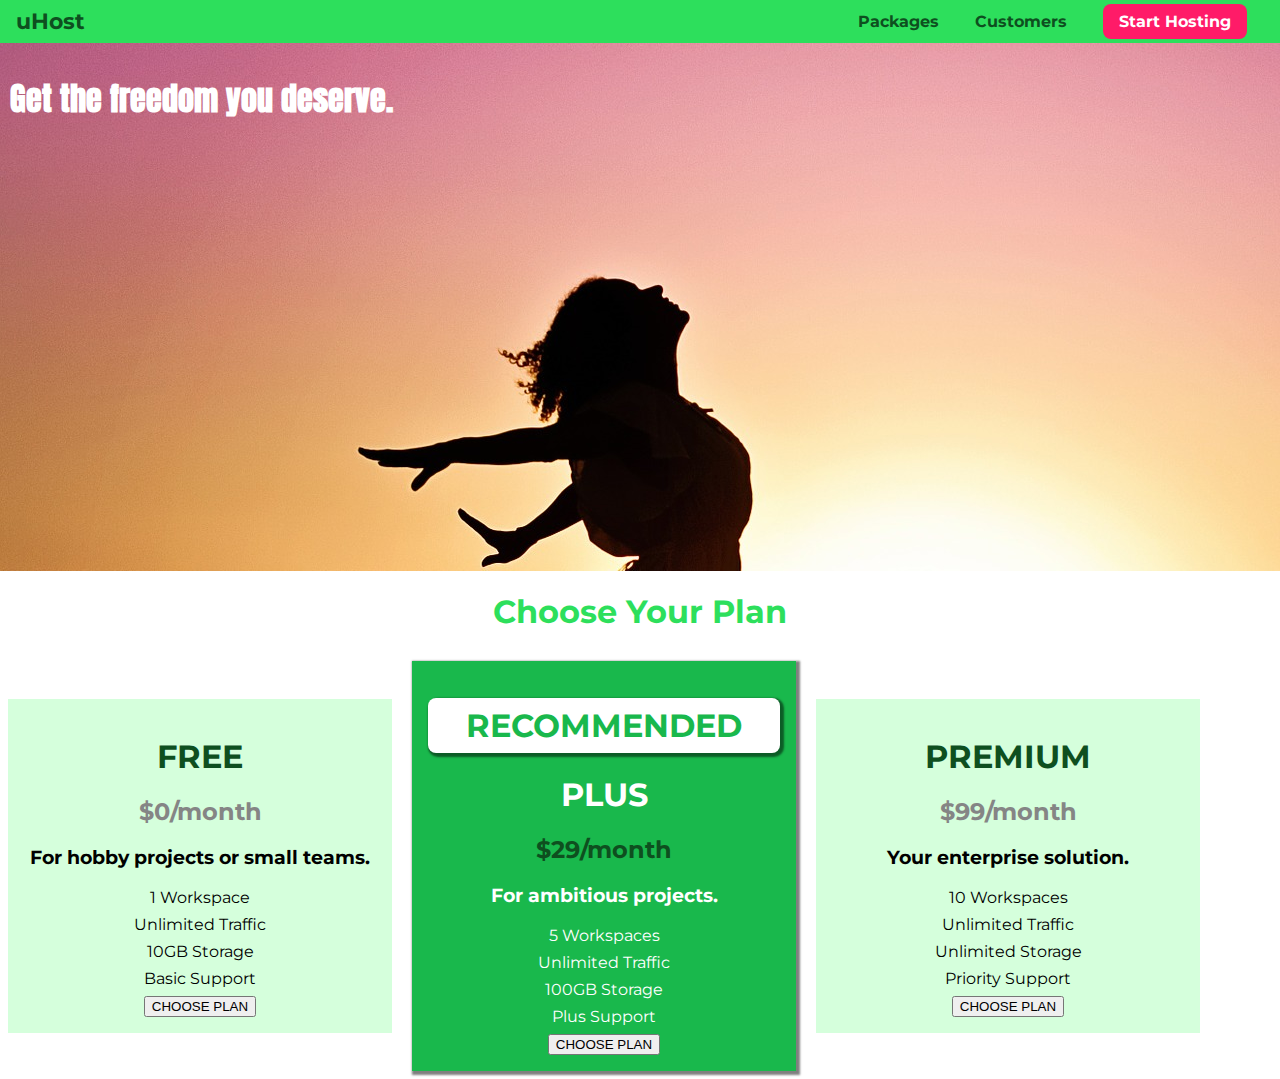
==== index.html @ 7f355e59 "Styling the price and the title of the plans" ====
<!DOCTYPE html>
<html lang="en">

<head>
    <meta charset="UTF-8">
    <meta http-equiv="X-UA-Compatible" content="ie=edge">
    <title>uHost</title>
    <link rel="shortcut icon" href="favicon.png">
    <link href="https://fonts.googleapis.com/css?family=Anton&display=swap" rel="stylesheet">
    <link href="https://fonts.googleapis.com/css?family=Montserrat:400,700&display=swap" rel="stylesheet">
    <link rel="stylesheet" href="main.css">
</head>

<body>
    <header class="main-header">
        <div>
            <a href="index.html" class="main-header__brand">
                uHost
            </a>
        </div>
        <nav class="main-nav">
            <ul class="main-nav__items">
                <li class="main-nav__item">
                    <a href="packages/index.html">Packages</a>
                </li>
                <li class="main-nav__item">
                    <a href="customers/index.html">Customers</a>
                </li>
                <li class="main-nav__item main-nav__item--cta">
                    <a href="start-hosting/index.html">Start Hosting</a>
                </li>
            </ul>
        </nav>
    </header>
    <main>
        <section id="product-overview">
            <h1>Get the freedom you deserve.</h1>
        </section>
        <section id="plans">
            <h1 class="section-title">Choose Your Plan</h1>
            <div>
                <article class="plan">
                    <h1 class="plan__title">FREE</h1>
                    <h2 class="plan__price">$0/month</h2>
                    <h3>For hobby projects or small teams.</h3>
                    <ul class ="plan__features">
                        <li>1 Workspace</li>
                        <li>Unlimited Traffic</li>
                        <li>10GB Storage</li>
                        <li>Basic Support</li>
                    </ul>
                    <div>
                        <button>CHOOSE PLAN</button>
                    </div>
                </article>
                <article class="plan plan--highlighted">
                    <h1 class="plan__annotation">RECOMMENDED</h1>
                    <h1 class="plan__title">PLUS</h1>
                    <h2 class="plan__price">$29/month</h2>
                    <h3>For ambitious projects.</h3>
                    <ul class ="plan__features">
                        <li>5 Workspaces</li>
                        <li>Unlimited Traffic</li>
                        <li>100GB Storage</li>
                        <li>Plus Support</li>
                    </ul>
                    <div>
                        <button>CHOOSE PLAN</button>
                    </div>
                </article>
                <article class="plan">
                    <h1 class="plan__title">PREMIUM</h1>
                    <h2 class="plan__price">$99/month</h2>
                    <h3>Your enterprise solution.</h3>
                    <ul class ="plan__features">
                        <li>10 Workspaces</li>
                        <li>Unlimited Traffic</li>
                        <li>Unlimited Storage</li>
                        <li>Priority Support</li>
                    </ul>
                    <div>
                        <button>CHOOSE PLAN</button>
                    </div>
                </article>
            </div>
        </section>
    </main>
</body>

</html>
---- main.css ----
* {
    box-sizing: border-box;
}
body{
    font-family: 'Montserrat', sans-serif;
    margin:0; 
}

#product-overview{
    background:url("freedom.jpg");
    width:100%;
    height:528px;
    padding: 10px;
    }

.section-title{
    color:#2ddf5c;
    text-align: center;
}


#product-overview h1{
    color:white;
    font-family: 'Anton', sans-serif;
}

.plan{
    background: #d5ffdc;
    text-align: center;
    padding:16px;
    margin: 8px;
    display:inline-block;
    width:30%;
    vertical-align: middle;
}
.plan--highlighted{
    background:#19b84c;
    color:white;
    box-shadow: 2px 2px 2px 2px rgb(0, 0, 0,0.5);
    
}
.plan__annotation {
    background:white;
    color:#19b84c;
    padding: 8px;
    box-shadow: 2px 2px 2px 2px rgba(0, 0, 0, 0.5);
    border-radius: 8px;
}
.plan__title {
    color:#0e4f1f;
}
.plan__price{
    color:#858585;
}
.plan--highlighted .plan__title{
    color:white;
}
.plan--highlighted .plan__price {
    color:#0e4f1f;
}

.plan__features{
    padding:0;
    margin:0;
    list-style: none;
    text-align: center;
}
.plan__features li {
    margin: 8px 0;
    
}
 /* h1{
    font-family: sans-serif;
}  */

.main-header{
    background:#2ddf5c;
    padding:8px 16px;
    width: 100%;   
}
.main-header>div{
    display:inline-block;
    vertical-align: middle;
}
.main-header__brand{
    color:#0e4f1f;
    text-decoration: none;
    font-weight: bold;
    font-size:22px;
}
.main-nav{
    display:inline-block;
    text-align: right;
    width: calc(100% - 74px);
    vertical-align: middle;
}
.main-nav__items{
     margin:0;
     padding:0;
     list-style: none;
}
.main-nav__item{
    display: inline-block;
    margin: 0 16px;
}
.main-nav__item a{
    color:#0e4f1f;
    text-decoration: none;
    font-weight: bold;
    padding: 3px 0 ;
}
.main-nav__item a:active,
.main-nav__item a:hover{
    color:white;
    border-bottom: 5px solid white;
}
.main-nav__item--cta a{
    color:white;
    background:#ff1b68;
    padding: 8px 16px;
    border-radius: 8px;
}
.main-nav__item--cta a:active,
.main-nav__item--cta a:hover{
color:#ff1b68;
background:white;
border:none;
}
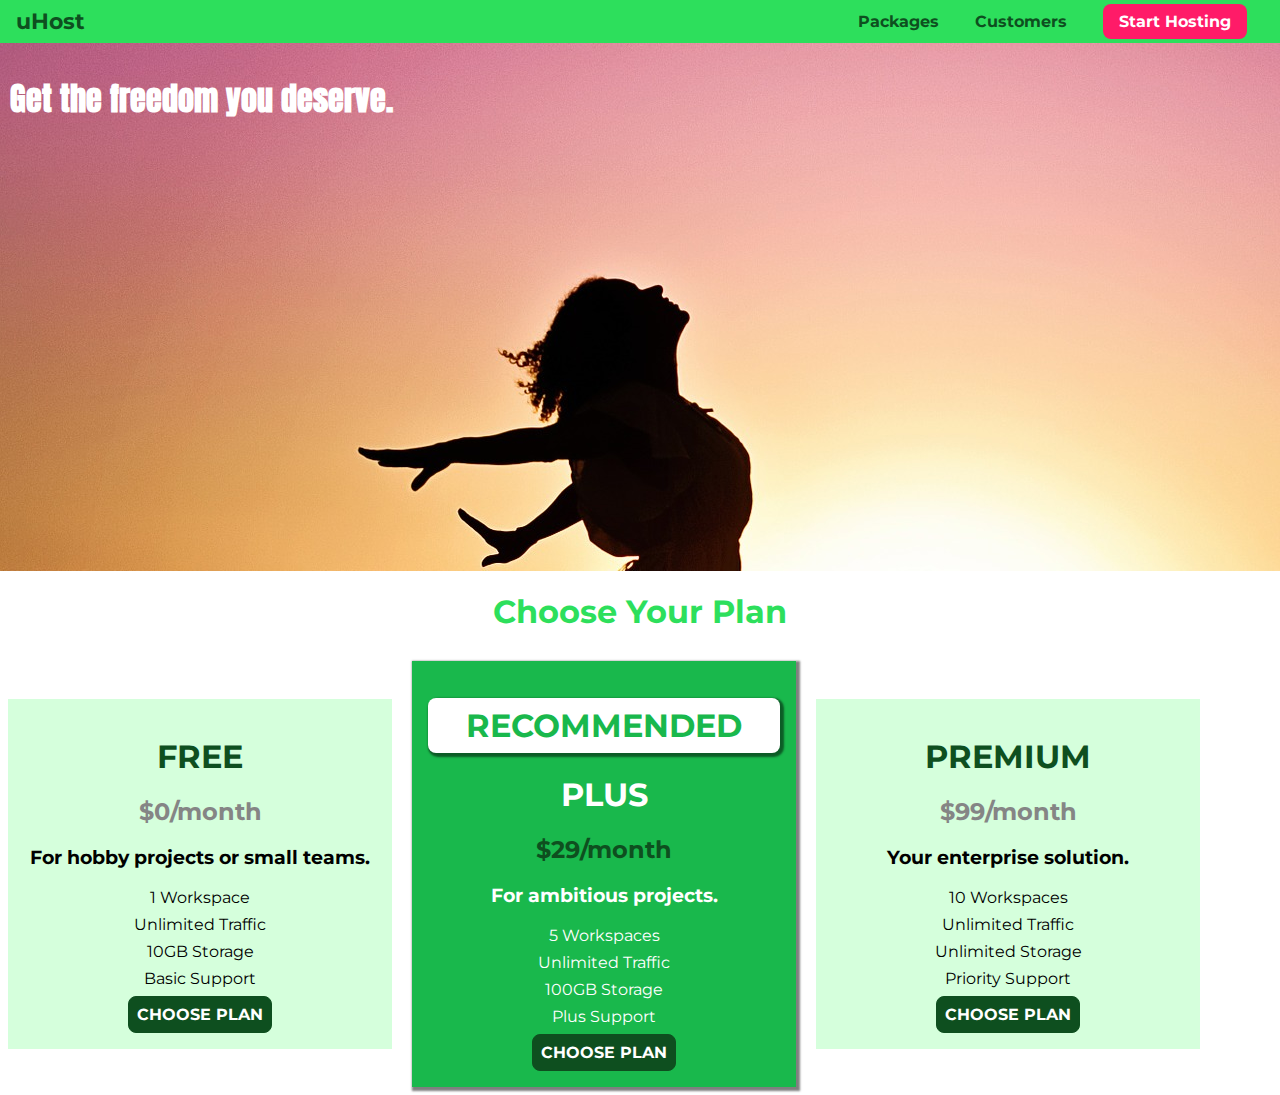
==== commit 449ba70c: "Styling the buttons" ====
--- a/index.html
+++ b/index.html
@@ -50,7 +50,7 @@
                         <li>Basic Support</li>
                     </ul>
                     <div>
-                        <button>CHOOSE PLAN</button>
+                        <button class="button">CHOOSE PLAN</button>
                     </div>
                 </article>
                 <article class="plan plan--highlighted">
@@ -65,7 +65,7 @@
                         <li>Plus Support</li>
                     </ul>
                     <div>
-                        <button>CHOOSE PLAN</button>
+                        <button class="button">CHOOSE PLAN</button>
                     </div>
                 </article>
                 <article class="plan">
@@ -79,7 +79,7 @@
                         <li>Priority Support</li>
                     </ul>
                     <div>
-                        <button>CHOOSE PLAN</button>
+                        <button class="button">CHOOSE PLAN</button>
                     </div>
                 </article>
             </div>
--- a/main.css
+++ b/main.css
@@ -69,6 +69,22 @@
     margin: 8px 0;
     
 }
+
+.button {
+background:#0e4f1f;
+color:white;
+font:inherit;
+border:1.5px solid #0e4f1f;
+padding:8px;
+border-radius: 8px;
+font-weight: bold;
+cursor:pointer;
+}
+.button:active,
+.button:hover{
+    background:white;
+    color:#0e4f1f;
+}
  /* h1{
     font-family: sans-serif;
 }  */
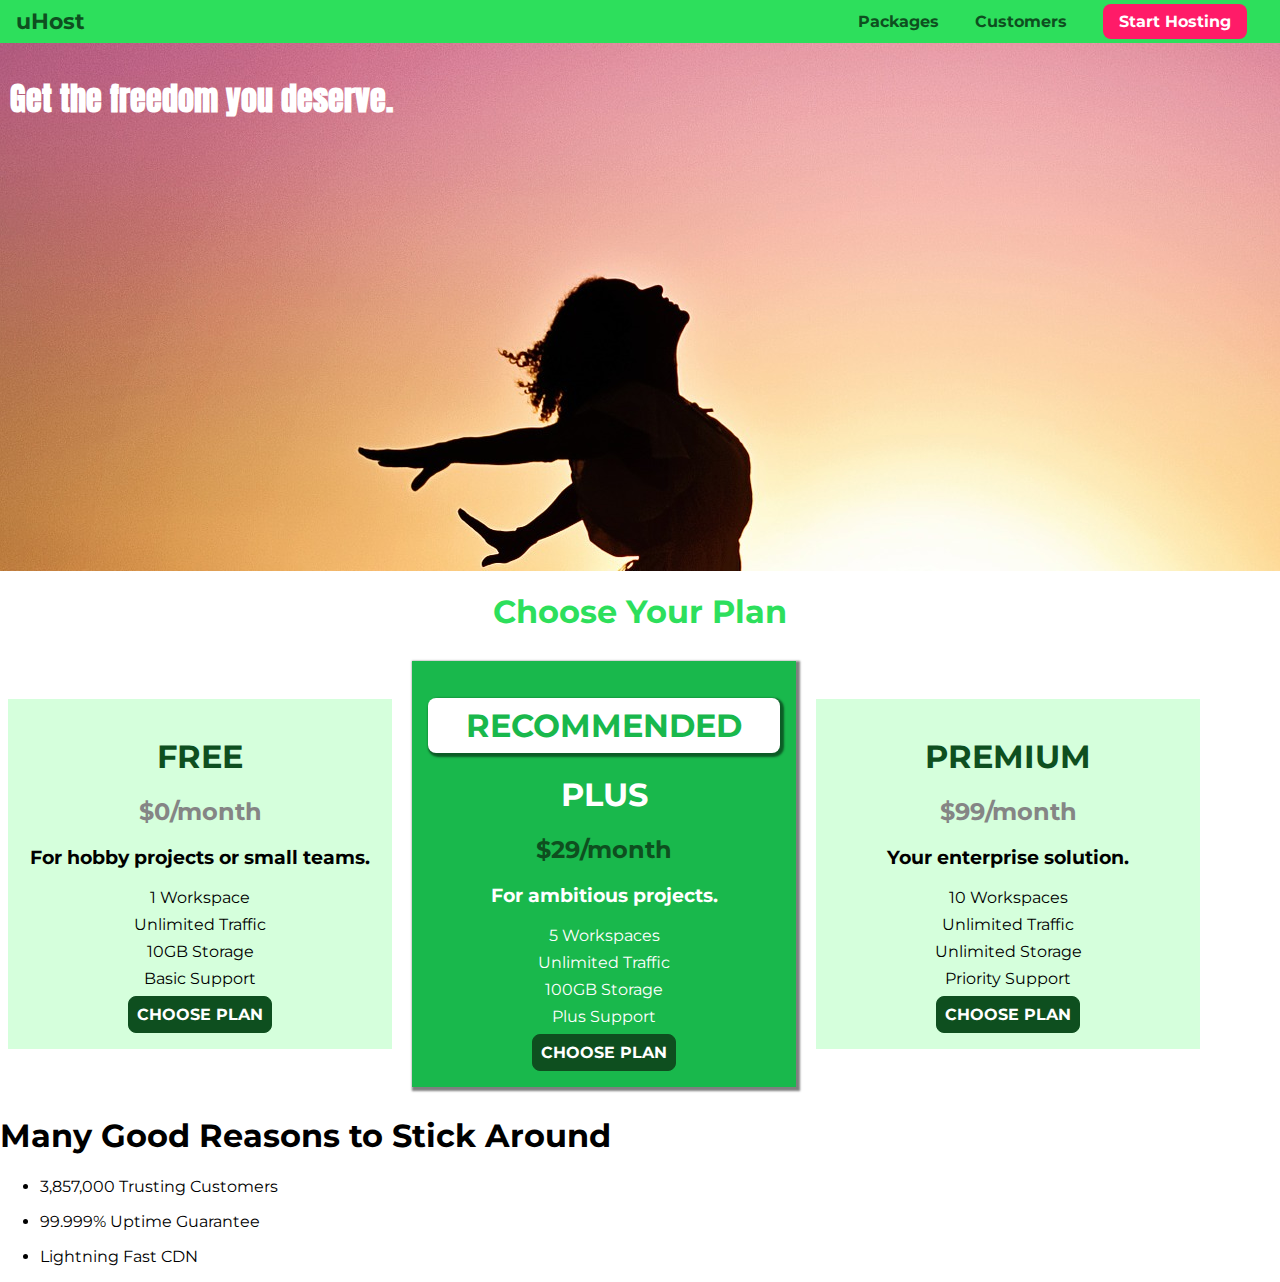
==== commit 39a141cc: "Adding Core-feature to the page" ====
--- a/index.html
+++ b/index.html
@@ -84,6 +84,29 @@
                 </article>
             </div>
         </section>
+        <section>
+            <h1>Many Good Reasons to Stick Around</h1>
+            <ul>
+                <li>
+                    <div>
+
+                    </div>
+                    <p>3,857,000 Trusting Customers</p>
+                </li>
+                <li>
+                    <div>
+
+                    </div>
+                    <p>99.999% Uptime Guarantee</p>
+                </li>
+                <li>
+                    <div>
+
+                    </div>
+                    <p>Lightning Fast CDN</p>
+                </li>
+            </ul>
+        </section>
     </main>
 </body>
 
--- a/main.css
+++ b/main.css
@@ -37,8 +37,8 @@
     background:#19b84c;
     color:white;
     box-shadow: 2px 2px 2px 2px rgb(0, 0, 0,0.5);
-    
 }
+
 .plan__annotation {
     background:white;
     color:#19b84c;
@@ -80,10 +80,15 @@
 font-weight: bold;
 cursor:pointer;
 }
+
 .button:active,
 .button:hover{
     background:white;
     color:#0e4f1f;
+}
+
+.button:focus{
+    outline:none;
 }
  /* h1{
     font-family: sans-serif;
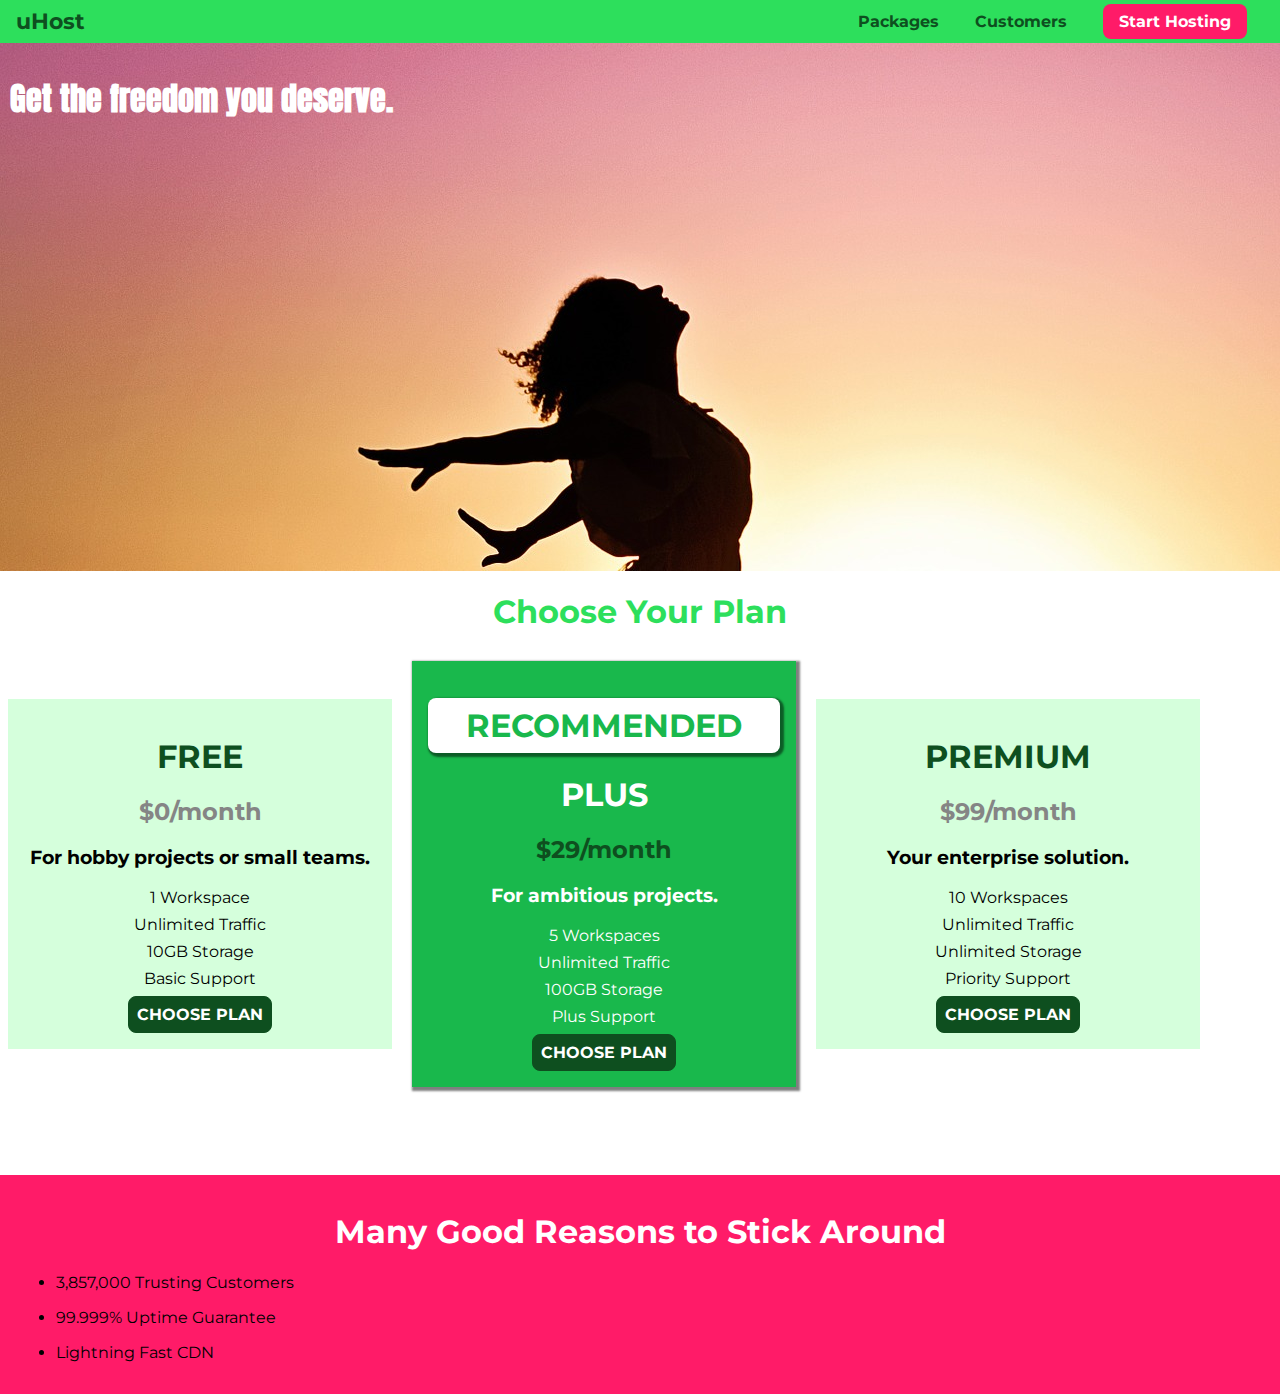
==== commit 36df9e3c: "Styling the headling of the core feature section" ====
--- a/index.html
+++ b/index.html
@@ -84,8 +84,8 @@
                 </article>
             </div>
         </section>
-        <section>
-            <h1>Many Good Reasons to Stick Around</h1>
+        <section id="key-features">
+            <h1 class="section-title">Many Good Reasons to Stick Around</h1>
             <ul>
                 <li>
                     <div>
--- a/main.css
+++ b/main.css
@@ -90,6 +90,16 @@
 .button:focus{
     outline:none;
 }
+
+#key-features{
+    background:#ff1b68;
+    margin-top: 80px;
+    padding:16px;
+}
+
+#key-features .section-title{
+    color:white;
+}
  /* h1{
     font-family: sans-serif;
 }  */
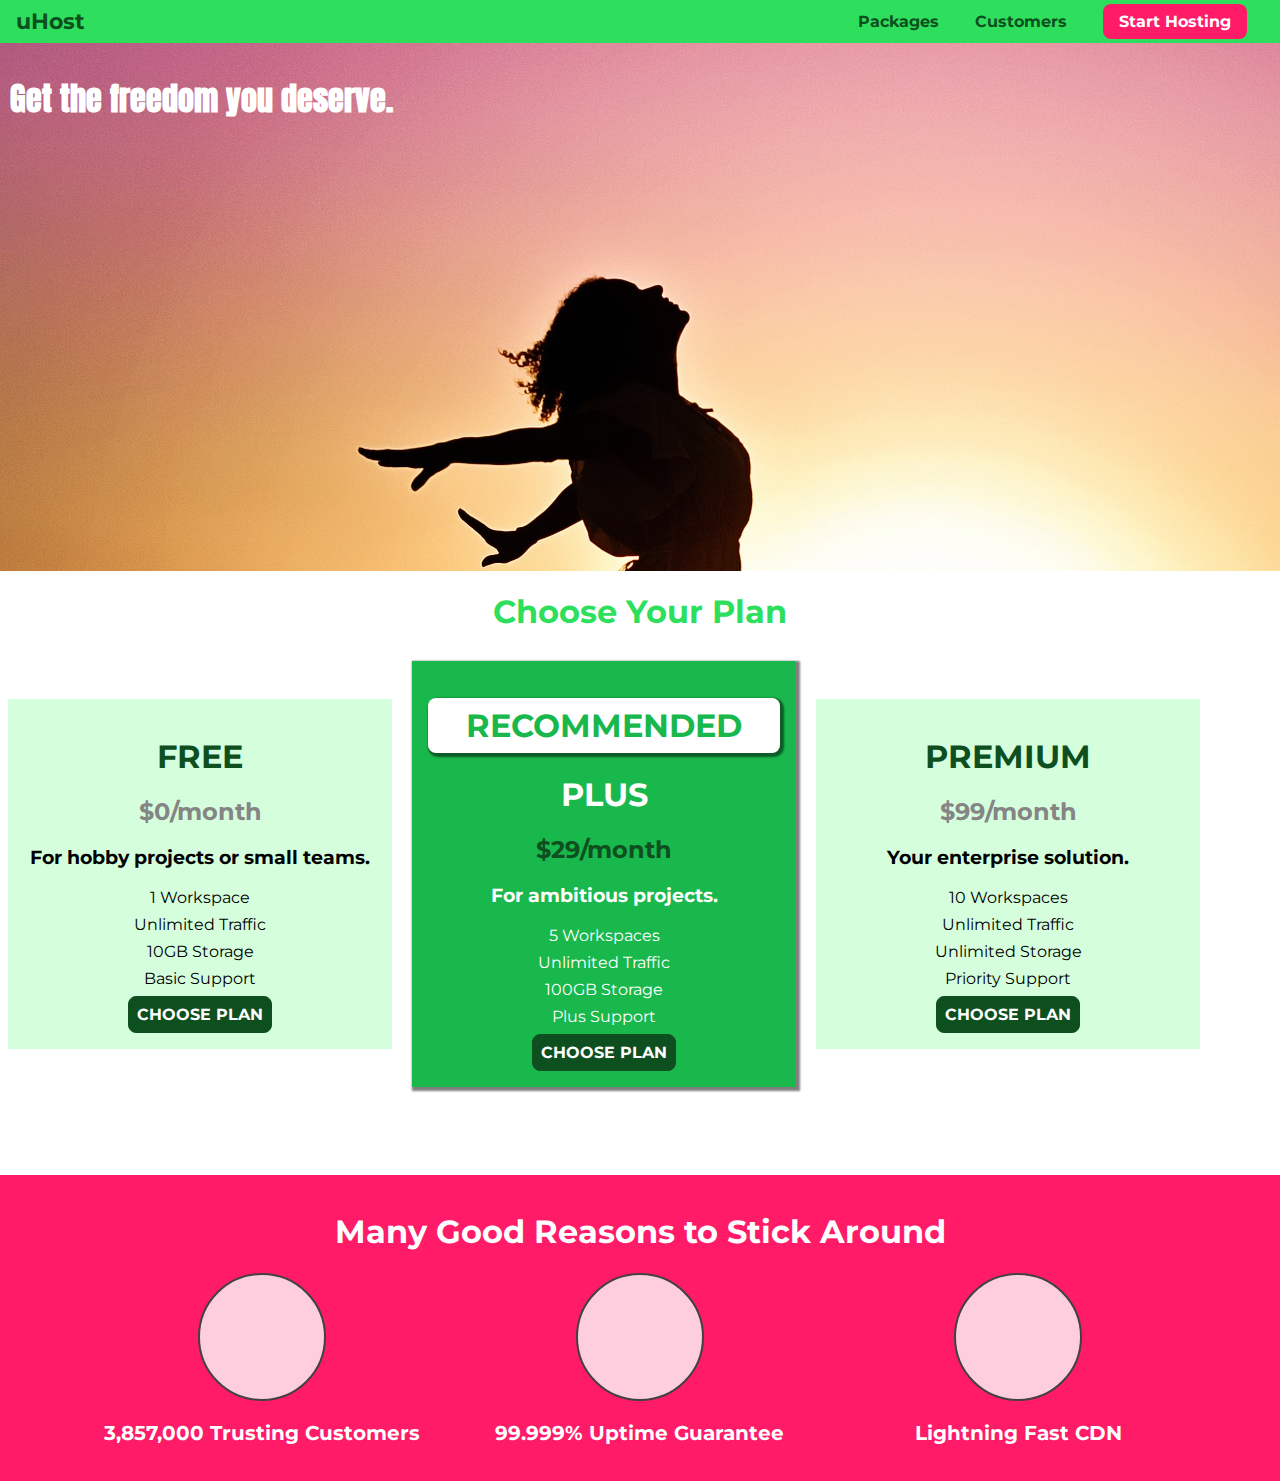
==== commit a840e774: "preparing the Content of the Key Feature Area" ====
--- a/index.html
+++ b/index.html
@@ -86,24 +86,24 @@
         </section>
         <section id="key-features">
             <h1 class="section-title">Many Good Reasons to Stick Around</h1>
-            <ul>
-                <li>
-                    <div>
+            <ul class="key-feature__list">
+                <li class="key-feature">
+                    <div class="key-feature__image">
 
                     </div>
-                    <p>3,857,000 Trusting Customers</p>
+                    <p class="key-feature__description">3,857,000 Trusting Customers</p>
                 </li>
-                <li>
-                    <div>
+                <li class="key-feature">
+                    <div class="key-feature__image">
 
                     </div>
-                    <p>99.999% Uptime Guarantee</p>
+                    <p class="key-feature__description">99.999% Uptime Guarantee</p>
                 </li>
-                <li>
-                    <div>
+                <li class="key-feature">
+                    <div class="key-feature__image">
 
                     </div>
-                    <p>Lightning Fast CDN</p>
+                    <p class="key-feature__description">Lightning Fast CDN</p>
                 </li>
             </ul>
         </section>
--- a/main.css
+++ b/main.css
@@ -100,6 +100,33 @@
 #key-features .section-title{
     color:white;
 }
+
+.key-feature__list{
+padding: 0;
+margin:0;
+list-style: none;
+text-align: center;
+}
+.key-feature{
+    display: inline-block;
+    width:30%;
+    vertical-align: top;
+}
+.key-feature__image{
+    background: #ffcede;
+    width:128px;
+    height:128px;
+    border:2px solid #424242;
+    border-radius: 50%;
+    margin:auto;
+}
+
+.key-feature__description{
+    text-align: center;
+    font-weight: bold;
+    color:white;
+    font-size:20px;
+}
  /* h1{
     font-family: sans-serif;
 }  */
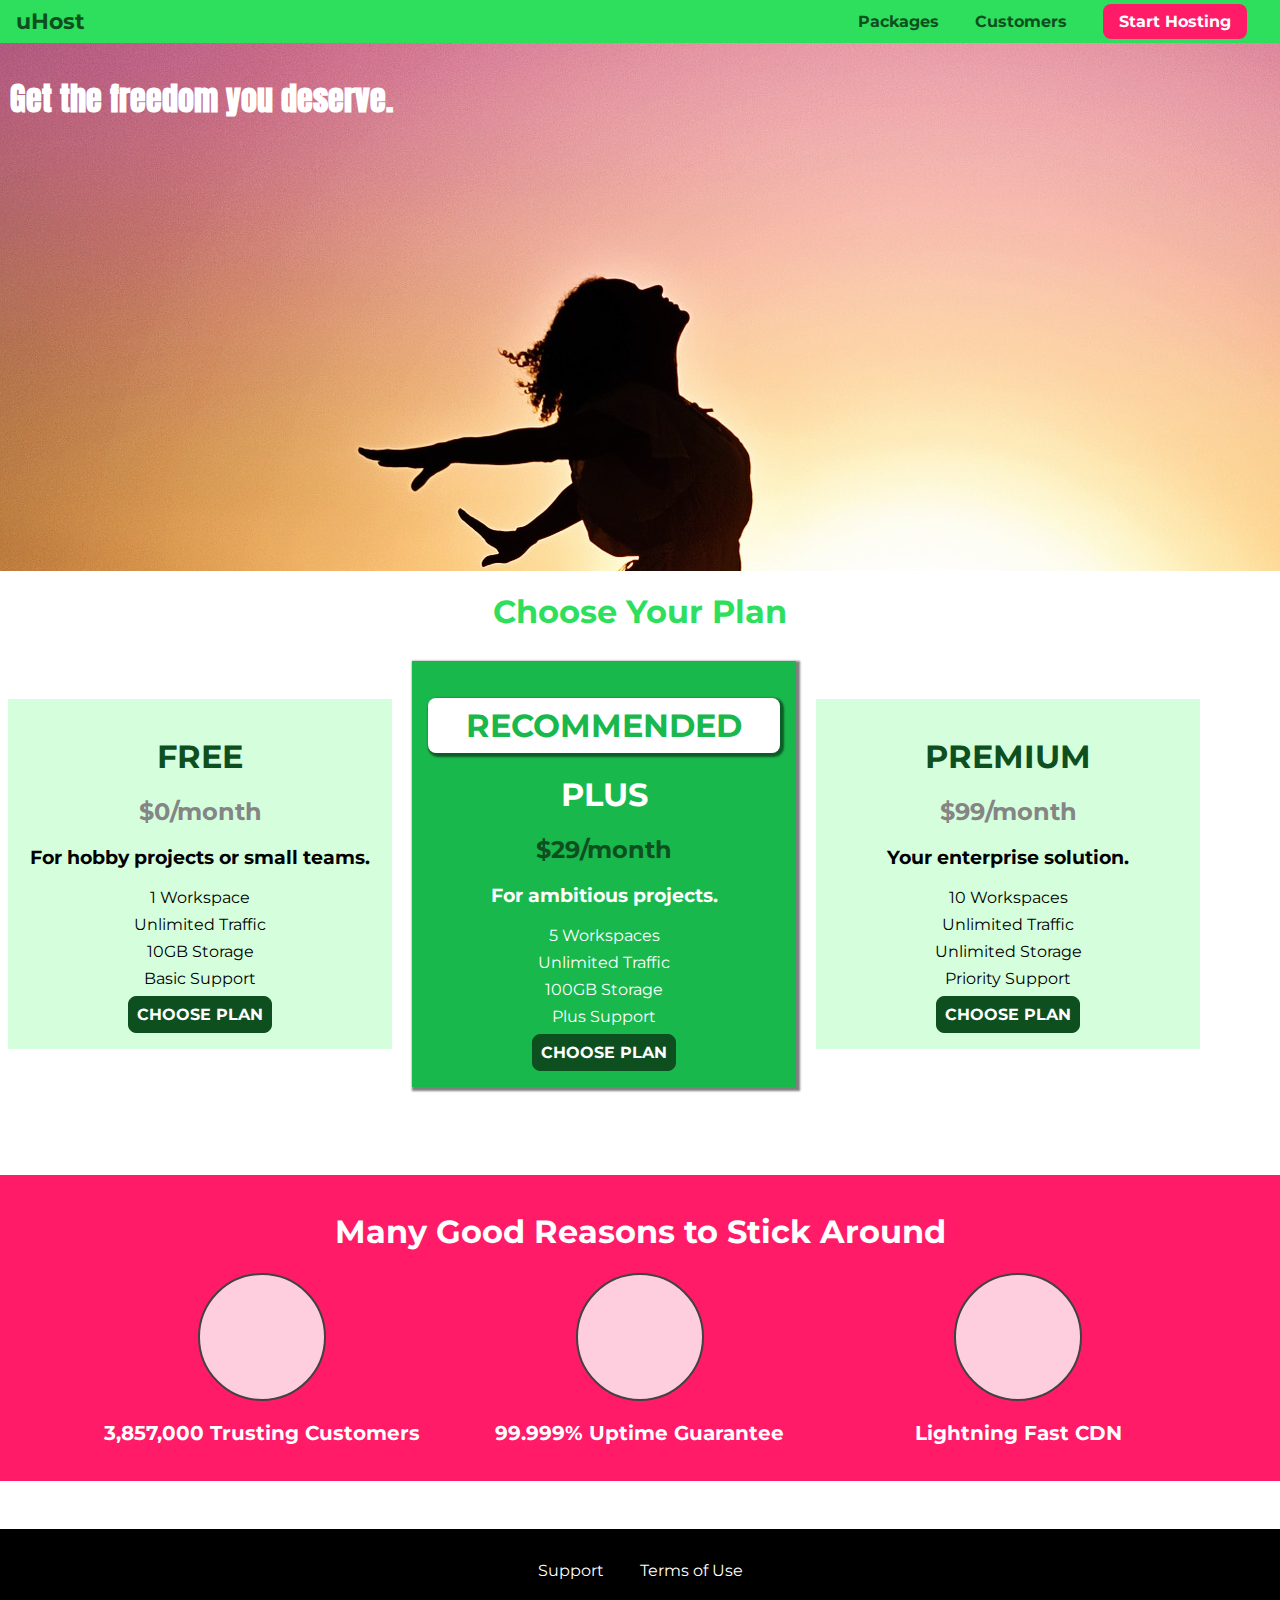
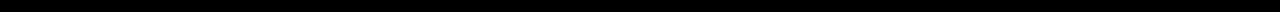
==== commit 1f58179f: "Adding the footer" ====
--- a/index.html
+++ b/index.html
@@ -108,6 +108,18 @@
             </ul>
         </section>
     </main>
+    <footer class="main-footer">
+        <nav>
+            <ul class="main-footer__links">
+                <li class="main-footer__link">
+                    <a href="#">Support</a>
+                </li>
+                <li class="main-footer__link">
+                    <a href="#">Terms of Use</a>
+                </li>
+            </ul>
+        </nav>
+    </footer>
 </body>
 
 </html>--- a/main.css
+++ b/main.css
@@ -184,3 +184,28 @@
 background:white;
 border:none;
 }
+
+.main-footer{
+    background:black;
+    padding:32px;
+    margin-top: 48px;
+}
+.main-footer__links{
+    list-style: none;
+    margin:0;
+    padding:0;
+    text-align: center;
+}
+.main-footer__link{
+    display:inline-block;
+    margin:0 16px;
+}
+.main-footer__link a {
+    color:white;
+    text-decoration: none;
+}
+
+.main-footer__link a:hover,
+.main-footer__link a:active{
+    color:#ccc;
+}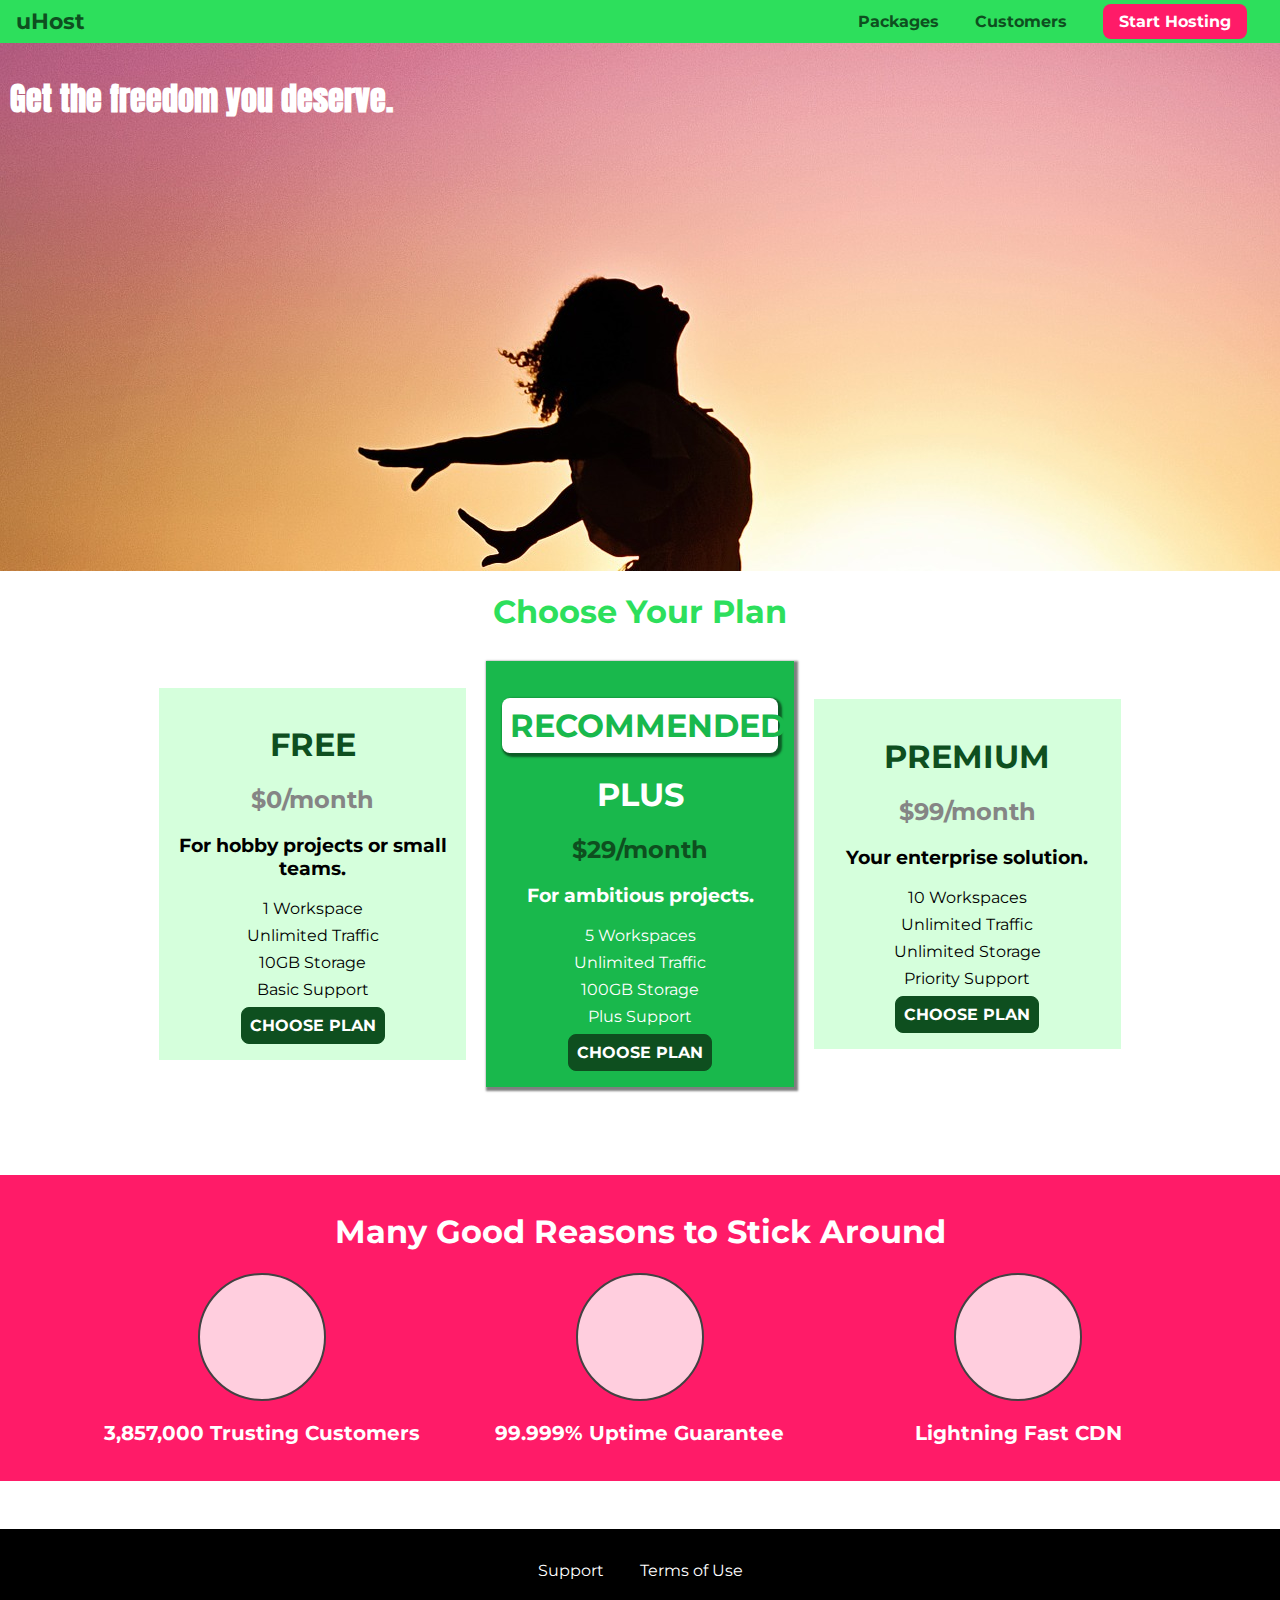
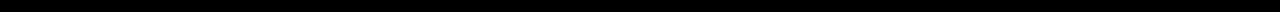
==== commit 08f2c294: "Adding the final touch to the main page" ====
--- a/index.html
+++ b/index.html
@@ -8,6 +8,7 @@
     <link rel="shortcut icon" href="favicon.png">
     <link href="https://fonts.googleapis.com/css?family=Anton&display=swap" rel="stylesheet">
     <link href="https://fonts.googleapis.com/css?family=Montserrat:400,700&display=swap" rel="stylesheet">
+    <link rel="stylesheet" href="Shared.css">
     <link rel="stylesheet" href="main.css">
 </head>
 
@@ -38,7 +39,7 @@
         </section>
         <section id="plans">
             <h1 class="section-title">Choose Your Plan</h1>
-            <div>
+            <div class="plan__list">
                 <article class="plan">
                     <h1 class="plan__title">FREE</h1>
                     <h2 class="plan__price">$0/month</h2>
--- a/Shared.css
+++ b/Shared.css
@@ -0,0 +1,107 @@
+* {
+    box-sizing: border-box;
+}
+body{
+    font-family: 'Montserrat', sans-serif;
+    margin:0; 
+}
+
+.main-header{
+    background:#2ddf5c;
+    padding:8px 16px;
+    width: 100%;   
+}
+.main-header>div{
+    display:inline-block;
+    vertical-align: middle;
+}
+.main-header__brand{
+    color:#0e4f1f;
+    text-decoration: none;
+    font-weight: bold;
+    font-size:22px;
+}
+.main-nav{
+    display:inline-block;
+    text-align: right;
+    width: calc(100% - 74px);
+    vertical-align: middle;
+}
+.main-nav__items{
+     margin:0;
+     padding:0;
+     list-style: none;
+}
+.main-nav__item{
+    display: inline-block;
+    margin: 0 16px;
+}
+.main-nav__item a{
+    color:#0e4f1f;
+    text-decoration: none;
+    font-weight: bold;
+    padding: 3px 0 ;
+}
+.main-nav__item a:active,
+.main-nav__item a:hover{
+    color:white;
+    border-bottom: 5px solid white;
+}
+.main-nav__item--cta a{
+    color:white;
+    background:#ff1b68;
+    padding: 8px 16px;
+    border-radius: 8px;
+}
+.main-nav__item--cta a:active,
+.main-nav__item--cta a:hover{
+color:#ff1b68;
+background:white;
+border:none;
+}
+
+.main-footer{
+    background:black;
+    padding:32px;
+    margin-top: 48px;
+}
+.main-footer__links{
+    list-style: none;
+    margin:0;
+    padding:0;
+    text-align: center;
+}
+.main-footer__link{
+    display:inline-block;
+    margin:0 16px;
+}
+.main-footer__link a {
+    color:white;
+    text-decoration: none;
+}
+
+.main-footer__link a:hover,
+.main-footer__link a:active{
+    color:#ccc;
+}
+
+.button {
+    background:#0e4f1f;
+    color:white;
+    font:inherit;
+    border:1.5px solid #0e4f1f;
+    padding:8px;
+    border-radius: 8px;
+    font-weight: bold;
+    cursor:pointer;
+    }
+    
+    .button:active,
+    .button:hover{
+        background:white;
+        color:#0e4f1f;
+    }
+    
+    .button:focus{
+        outline:none;
+    }--- a/main.css
+++ b/main.css
@@ -1,10 +1,3 @@
-* {
-    box-sizing: border-box;
-}
-body{
-    font-family: 'Montserrat', sans-serif;
-    margin:0; 
-}
 
 #product-overview{
     background:url("freedom.jpg");
@@ -23,7 +16,11 @@
     color:white;
     font-family: 'Anton', sans-serif;
 }
-
+.plan__list{
+    width:80%;
+    margin:auto;
+    text-align: center;
+}
 .plan{
     background: #d5ffdc;
     text-align: center;
@@ -69,28 +66,6 @@
     margin: 8px 0;
     
 }
-
-.button {
-background:#0e4f1f;
-color:white;
-font:inherit;
-border:1.5px solid #0e4f1f;
-padding:8px;
-border-radius: 8px;
-font-weight: bold;
-cursor:pointer;
-}
-
-.button:active,
-.button:hover{
-    background:white;
-    color:#0e4f1f;
-}
-
-.button:focus{
-    outline:none;
-}
-
 #key-features{
     background:#ff1b68;
     margin-top: 80px;
@@ -131,81 +106,5 @@
     font-family: sans-serif;
 }  */
 
-.main-header{
-    background:#2ddf5c;
-    padding:8px 16px;
-    width: 100%;   
-}
-.main-header>div{
-    display:inline-block;
-    vertical-align: middle;
-}
-.main-header__brand{
-    color:#0e4f1f;
-    text-decoration: none;
-    font-weight: bold;
-    font-size:22px;
-}
-.main-nav{
-    display:inline-block;
-    text-align: right;
-    width: calc(100% - 74px);
-    vertical-align: middle;
-}
-.main-nav__items{
-     margin:0;
-     padding:0;
-     list-style: none;
-}
-.main-nav__item{
-    display: inline-block;
-    margin: 0 16px;
-}
-.main-nav__item a{
-    color:#0e4f1f;
-    text-decoration: none;
-    font-weight: bold;
-    padding: 3px 0 ;
-}
-.main-nav__item a:active,
-.main-nav__item a:hover{
-    color:white;
-    border-bottom: 5px solid white;
-}
-.main-nav__item--cta a{
-    color:white;
-    background:#ff1b68;
-    padding: 8px 16px;
-    border-radius: 8px;
-}
-.main-nav__item--cta a:active,
-.main-nav__item--cta a:hover{
-color:#ff1b68;
-background:white;
-border:none;
-}
 
-.main-footer{
-    background:black;
-    padding:32px;
-    margin-top: 48px;
-}
-.main-footer__links{
-    list-style: none;
-    margin:0;
-    padding:0;
-    text-align: center;
-}
-.main-footer__link{
-    display:inline-block;
-    margin:0 16px;
-}
-.main-footer__link a {
-    color:white;
-    text-decoration: none;
-}
 
-.main-footer__link a:hover,
-.main-footer__link a:active{
-    color:#ccc;
-}